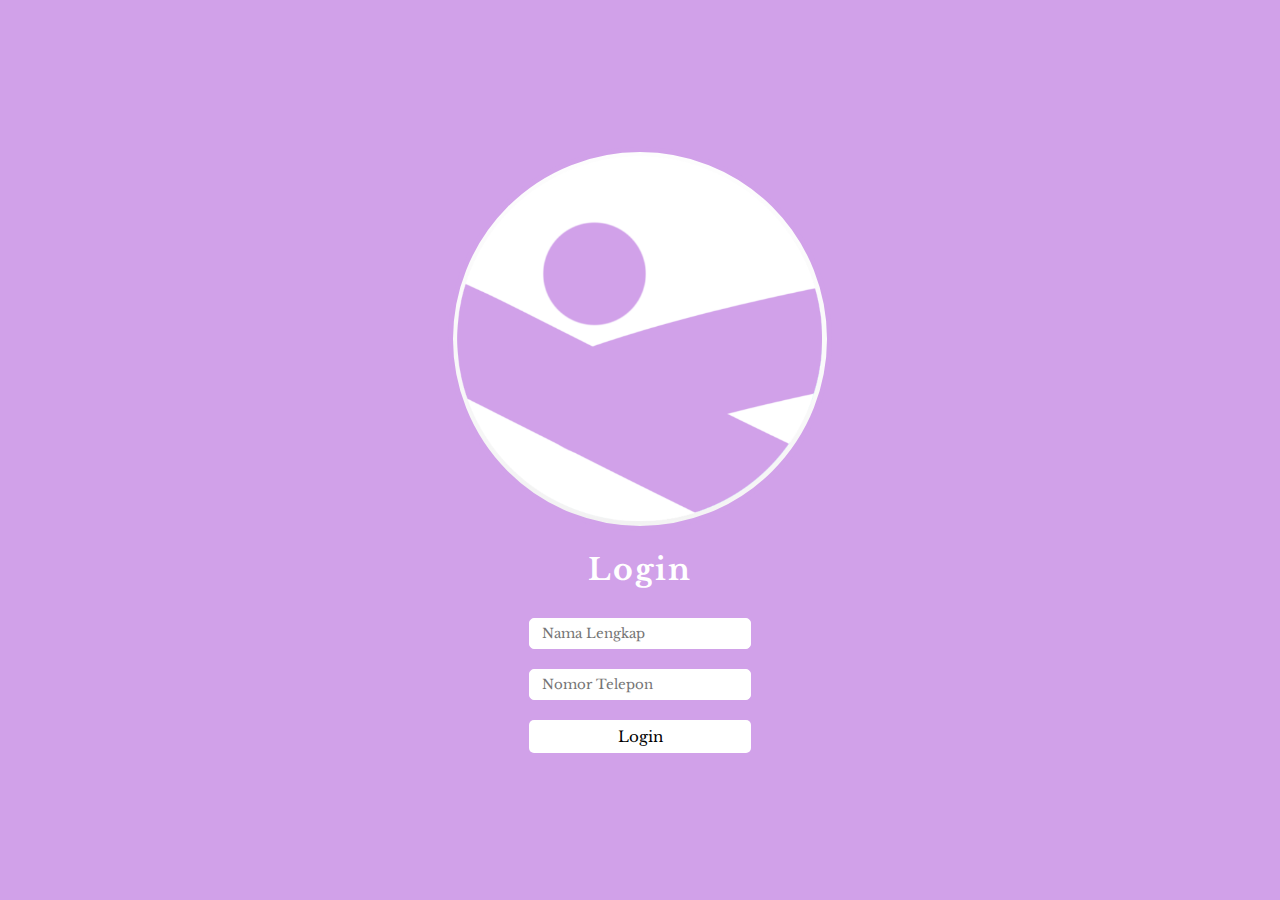
==== login page.html @ 3744823b "inisiasi pertama" ====
<!DOCTYPE html>
<html lang="en">
<head>
	<meta name="viewport" content="width=device-width, initial-scale=1.0, user-scalable=no">
	<meta charset="UTF-8">
		<title>Let's Drive with Angkots</title>
	<link rel="stylesheet" type="text/css" href="style login page.css">
	<link href="https://fonts.googleapis.com/css?family=Libre+Baskerville&display=swap" rel="stylesheet">
</head>
<body>
	<div class="logo">
		
	</div>
	<form action="" method="POST">
		<h1>Login</h1>
	
		<div class="nama">
			<h2><input type="text" id="username" placeholder="Nama Lengkap"></h2>
		</div>
		<div class="nomortelpon">
			<h2><input type="number" id="nomortelp" placeholder="Nomor Telepon"></h2>
		</div>

		<button onclick="toHome()">Login</button>	
	</form>
	
	<script>
		
		function toHome() {
			toUrl("home.html");
		}

		function toUrl(url) {
			var a = document.createElement("a");
			a.href = url;
			a.click();
		}

	</script>

</body>
</html>
---- style login page.css ----
*{
	box-sizing: border-box;
	margin: 0;
	padding: 0;
	font-family: 'Libre Baskerville', serif;
}

html {
	text-align: left;
	font-family: arial;
}

body {
	background-color: #d1a1e9;
	/*background-image: url(aye.jpg);*/
	background-position: center;
	background-size: cover;
	display: flex;
	flex-direction: column;
	justify-content: center;
	align-items: center;
	height: 100vh;
}

.logo {
	background: url('logo.png');
	background-size: 109%;
	background-position: center;
	background-color: white; 
	border: 5px solid #d1a1e9;
	height: 30vw;
	width: 30vw;
	border-radius: 50%;
}

@media only screen and (max-width: 800px) {
	.logo {
		width: 50vw;
		height: 50vw;
	}
}

@media only screen and (max-width: 349px) {

	input {
		width: 10vw;
		height: 10vw;
	}
	h1 {
		width: 10vw;
		height: 10vw;
	}
	button {
		width: 10vw;
		height: 10vw;
	}
	
}
form {
	display: flex;
	flex-direction: column;
	justify-content: center;
	align-items: center;
	text-align: center;
}
h1 {
	color: #fff;
	margin: 20px 0;
	letter-spacing: 2px;
	font-size: 30px;

}

input {
	display: block;
	width: 100%;
	border: 1px solid #fff;
	border-radius: 5px;
	padding: 6px 12px;
	margin: 10px 0px;
/*	width: 10vw;
	height: 10vw;*/

}

button {
	display: block;
	margin: auto;
	width: 100%;
	font-size: 15px;
	margin-top: 10px;
	border-radius: 5px;
	background-color: #fff;
	background-position: center;
	padding: 6px 12px;
	border: 1px solid transparent;
	border-radius: 5px;
	/*background-color: white; */
}
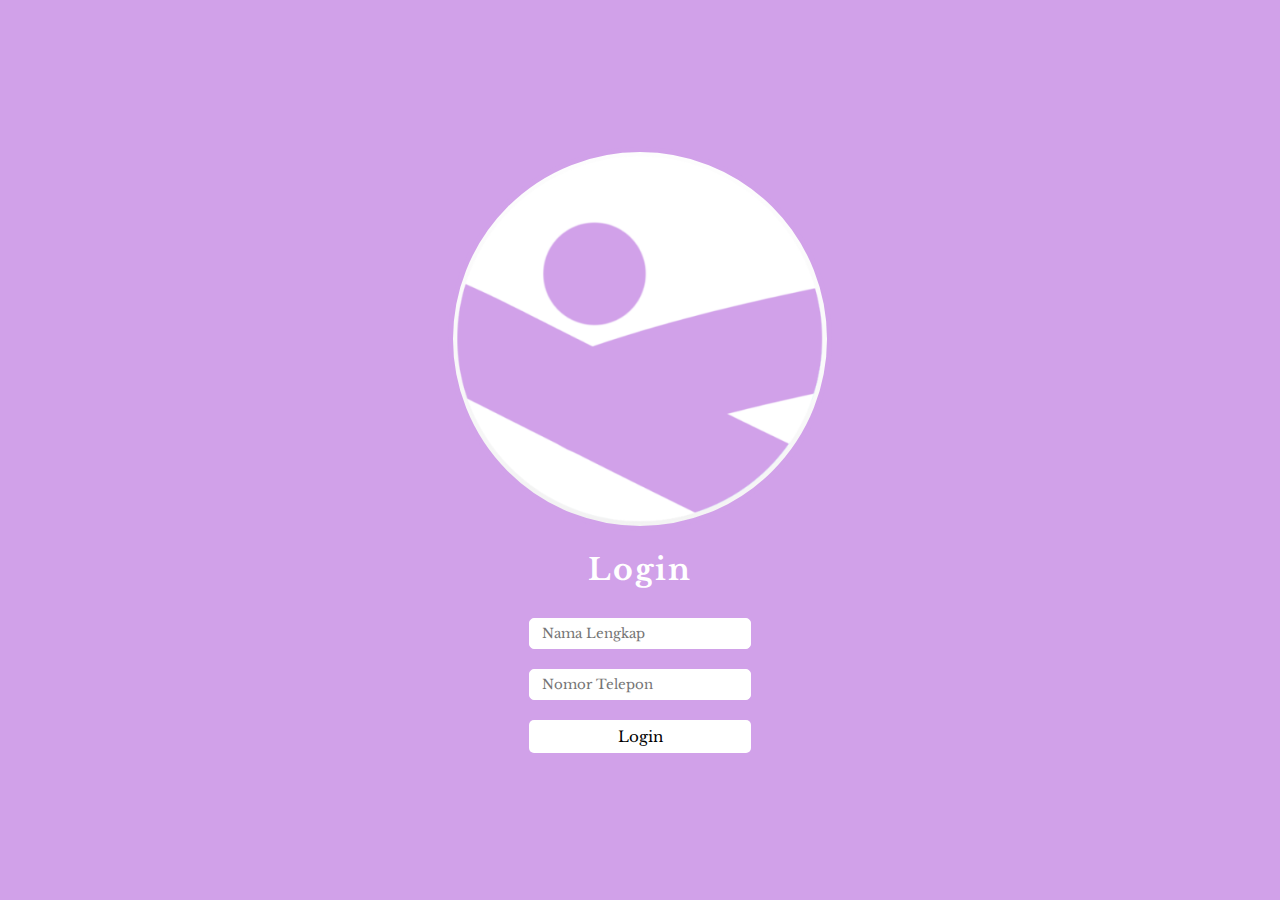
==== commit 5465ac55: "memperbaiki overflow pada halaman angkot.html" ====
--- a/login page.html
+++ b/login page.html
@@ -5,8 +5,8 @@
 	<meta name="viewport" content="width=device-width, initial-scale=1.0, user-scalable=no">
 	<meta charset="UTF-8">
 		<title>Let's Drive with Angkots</title>
-	<link rel="stylesheet" type="text/css" href="style login page.css">
-	<link href="https://fonts.googleapis.com/css?family=Libre+Baskerville&display=swap" rel="stylesheet">
+		<link href="https://fonts.googleapis.com/css?family=Libre+Baskerville&display=swap" rel="stylesheet">
+		<link rel="stylesheet" type="text/css" href="style login page.css">
 </head>
 <body>
 	<div class="logo">
